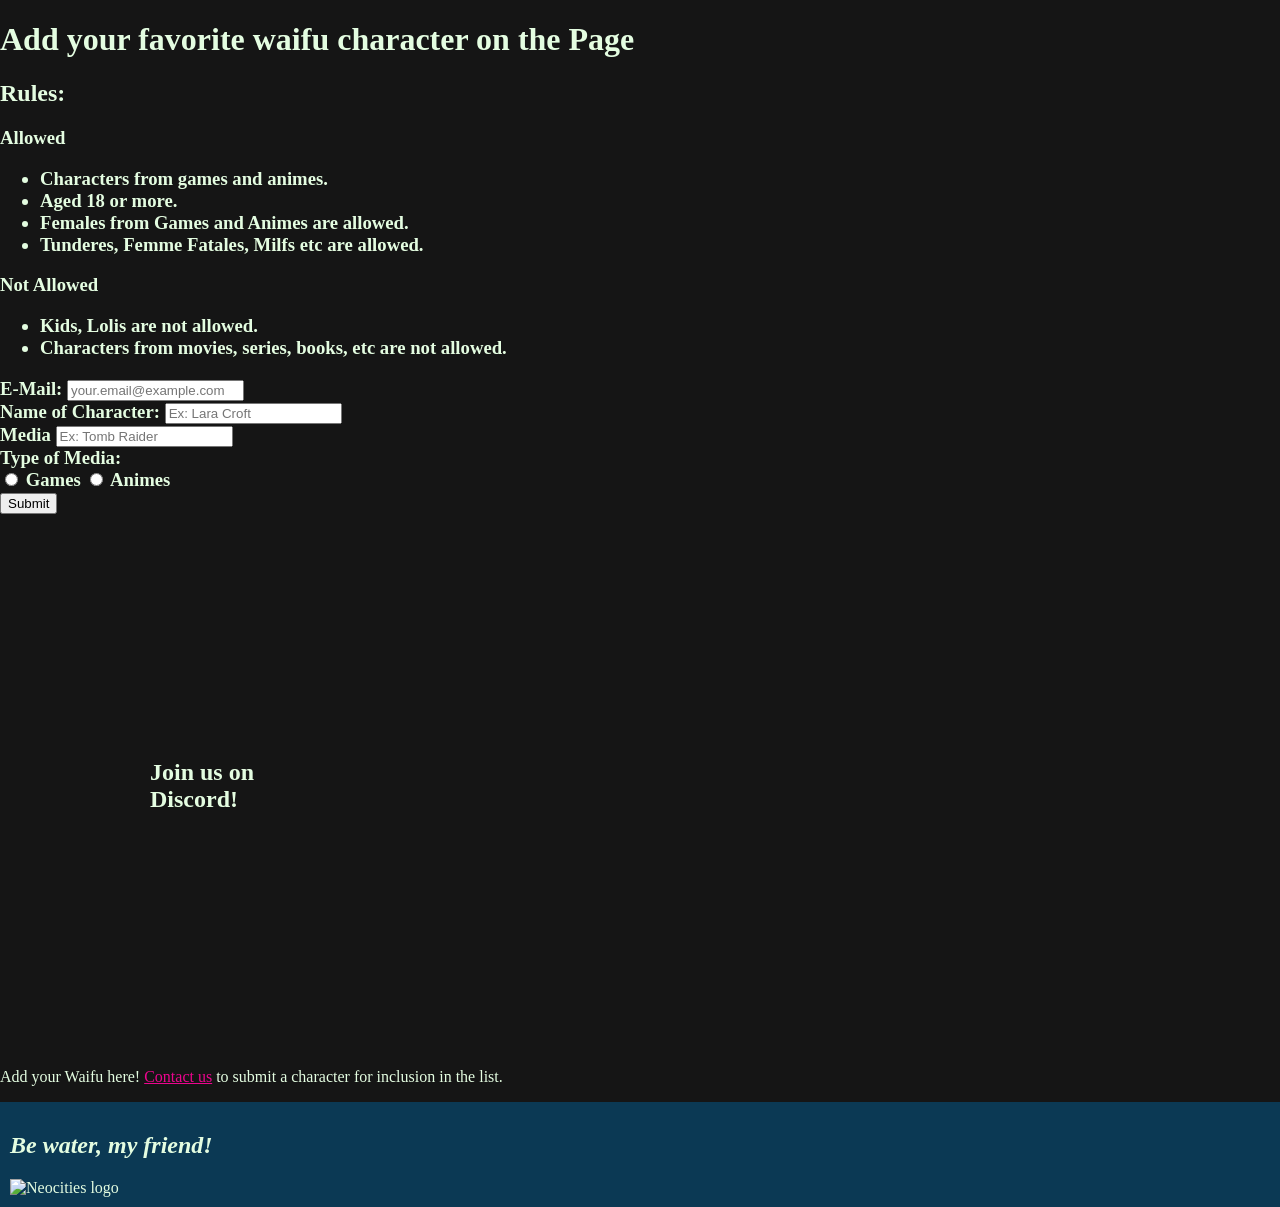
==== public/contact.html @ 46359eb1 "UPDATE: Add carousel effect on script.js, add more CSS styles, create profile page for Lightning Far" ====
<!DOCTYPE html>
<html lang="pt-BR">
<head>
    <meta charset="UTF-8">
    <meta name="viewport" content="width=device-width, initial-scale=1.0">
    <title>Contact Us - Suggestion of Characters</title>
    <link rel="stylesheet" href="css/style.css">
    <script src="js/script.js"></script>
</head>
<body>
    <div class="contact-container">
        <h1>Add your favorite waifu character on the Page</h1>
        <h2>Rules:</h2>
        <h3>Allowed<h3>
        <ul>
            <li>Characters from games and animes.</li>
            <li>Aged 18 or more.</li>
            <li>Females from Games and Animes are allowed.</li>
            <li>Tunderes, Femme Fatales, Milfs etc are allowed.</li>
        </ul>
        <h3>Not Allowed<h3>
        <ul>
            <li>Kids, Lolis are not allowed.</li>
            <li>Characters from movies, series, books, etc are not allowed.</li>
        </ul>
        <form id="contactForm">
            <div class="form-group">
                <label for="email">E-Mail:</label>
                <input type="email" id="email" name="email" placeholder="your.email@example.com" required>
            </div>

            <div class="form-group">
                <label for="characterName">Name of Character:</label>
                <input type="text" id="characterName" name="characterName" placeholder="Ex: Lara Croft" required>
            </div>

            <div class="form-group">
                <label for="mediaOrigin">Media</label>
                <input type="text" id="mediaOrigin" name="mediaOrigin" placeholder="Ex: Tomb Raider" required>
            </div>

            <div class="form-group">
                <label>Type of Media:</label>
                <div class="radio-group">
                    <label>
                        <input type="radio" name="mediaType" value="Games" required>
                        Games
                    </label>
                    <label>
                        <input type="radio" name="mediaType" value="Animes" required>
                        Animes
                    </label>
                </div>
            </div>
            <button type="submit" class="submit-btn">Submit</button>
        </form>
    </div>
    <div class="discord-widget">
        <h2>Join us on Discord!</h2>
        <iframe src="https://discord.com/widget?id=1265509683045859451&theme=dark" width="350" height="500" allowtransparency="true" frameborder="0" sandbox="allow-popups allow-popups-to-escape-sandbox allow-same-origin allow-scripts"></iframe>
    </div>
    <div>
        <p>Add your Waifu here! <a href="./contact.html">Contact us</a> to submit a character for inclusion in the list.</p>
    </div>
    <footer>
        <h2><em>Be water, my friend!</em></h2>
        <img src="../images/neocities.png" alt="Neocities logo">
    </footer>
</body>
</html>
---- public/css/style.css ----
/* CSS is how you can add style to your website, such as colors, fonts, and positioning of your HTML content. To learn how to do something, just try searching Google for questions like "how to change link color." */

body{
  background-color: #151515;
  color: #E4FDE1;
  margin: 0px;
  font-family: Verdana;
}

/* HEADER SECTION */
header{
  font-family: 'Jersey 25', Verdana;
  display: flex;
  align-items: center;
  justify-content: space-between;
  background-color: #0B3954;
  padding: 10px;
}

header h1 a{
  color: #E4FDE1;
  text-decoration: none;
}
/* HEADER END */


/* CONTENT SECTION */
section.content-section{
  font-family: 'Kode Mono', Verdana;
}

section.content-section{
  font-size: 18px;
  padding: 8px;
  margin: 2px 2px;
  text-align: justify;
}
/* CONTENT SECTION END */


/* WAIFU LIST STYLE CONFIG */
.waifu-wiki{
  width: 100%;
  max-width: 1000px;
  margin: 0 auto;
}

section.waifu-profile, section.waifu-story, section.waifu-gallery, section.waifu-games{
  font-family: 'Kode Mono', Verdana;
  padding: 10px;
  margin: 10px;
  border: 4px solid #1B998B;
}

section.waifu-profile{
  display: flex;
  justify-content: space-between;
  align-items: flex-start;
  flex-wrap: wrap;
  gap: 20px;
}

.waifu-info{
  flex: 1 1 48%;
  min-width: 260px;
}

.waifu-carousel{
  display: flex;
  align-items: center;
  gap: 12px;
  flex: 0 0 45%;
  min-width: 320px;
  max-width: 480px;
}

.carousel-content{
  display: flex;
  flex-direction: column;
  align-items: center;
  gap: 10px;
  width: 100%;
}

.carousel-content img{
  width: 100%;
  max-width: 360px;
  height: 420px;
  object-fit: contain;
  border: 2px solid #1B998B;
  border-radius: 10px;
}

.carousel-description{
  text-align: center;
}

.carousel-slides{
  display: none;
}

.carousel-description h3{
  margin: 0;
  font-size: 1.1rem;
}

.carousel-description p{
  margin: 6px 0 0;
  font-size: 0.95rem;
  line-height: 1.4;
}

.carousel-btn{
  border: none;
  background: #1B998B;
  color: #151515;
  font-size: 22px;
  width: 48px;
  height: 48px;
  border-radius: 12px;
  cursor: pointer;
  transition: transform 0.2s ease, background 0.2s ease;
}

.carousel-btn:hover{
  transform: scale(1.05);
  background: #EC058E;
  color: #ffffff;
}

@media (max-width: 860px){
  section.waifu-profile{
    flex-direction: column;
    align-items: center;
  }

  .waifu-carousel{
    width: 100%;
    justify-content: center;
  }
}

div.gallery-images{
  display: grid;
  grid-template-columns: repeat(auto-fit, minmax(220px, 1fr));
  gap: 20px;
  font-size: 12px;
}

div.gallery-images > div{
  display: flex;
  flex-direction: column;
  align-items: center;
  text-align: center;
}

div.gallery-images img{
  width: 100%;
  height: 240px;
  object-fit: cover;
  border: 2px solid #1B998B;
  border-radius: 8px;
}

div.gallery-images p{
  margin: 10px 0 0;
  line-height: 1.4;
}

/* WAIFU LIST STYLE CONFIG END */

/* COLOR CONFIG */
.red{
  color: #E63946;
}
.green{
  color: #09E85E;
}
.aqua-blue{
  color: #0ACDFF;
}
.platinum{
  color: #E5E9EC;
}
/* COLOR CONFIG END */

/* DISCORD WIDGET */
.discord-widget{
  font-family: 'Kode Mono', Verdana;
  width: 100%;
  max-width: 1000px;
  margin: 10px auto;
  box-sizing: border-box;
  display: flex;
  flex-wrap: nowrap;
  justify-content: space-between;
  align-items: center;
  padding: 10px;
  gap: 20px;
}

.discord-widget > div:first-child{
  flex: 1 1 auto;
  min-width: 300px;
}

.discord-widget > div:last-child{
  flex: 0 0 auto;
  width: 420px;
}

.discord-widget h2{
  margin: 0 0 12px;
}

.discord-widget p{
  margin: 0;
  line-height: 1.5;
}

.discord-widget iframe{
  width: 100%;
  height: 500px;
  border: none;
}

@media (max-width: 860px) {
  .discord-widget{
    flex-wrap: wrap;
    flex-direction: column;
    align-items: stretch;
  }

  .discord-widget > div:last-child{
    width: 100%;
  }
}
/* DISCORD WIDGET END */

footer{
  font-family: 'Protest Revolution', Verdana;
  background-color: #0B3954;
  padding: 10px;
  color: #E4FDE1;
}

a{
  color: #EC058E;
}

/* GAMES COVERS SECTION */
.games-covers{
  display: flex;
  flex-wrap: wrap;
  justify-content: space-around;
  align-items: flex-start;
  gap: 30px;
  padding: 20px;
  margin: 20px 10px;
}

.games-covers > div{
  display: flex;
  flex-direction: column;
  align-items: center;
  text-align: center;
  flex: 0 1 220px;
}

.games-covers a{
  display: inline-block;
  transition: transform 0.3s ease;
}

.games-covers img{
  max-width: 200px;
  height: auto;
  border: 2px solid #1B998B;
  border-radius: 8px;
}

.games-covers p{
  font-size: 12px;
  margin: 10px 0 0;
  line-height: 1.4;
}

.games-covers a:hover img{
  transform: scale(1.05);
  border-color: #EC058E;
}
/* GAMES COVERS SECTION END */

/* SUGGESTIONS SECTION */

.suggestions-section{
  font-family: 'Kode Mono', Verdana;
  background-color: #1B998B;
  color: #151515;
  padding: 20px;
  margin: 20px 10px;
  text-align: center;
  border-radius: 8px;
}

.suggestions-section a{
  color: #EC058E;
  font-weight: bold;
  text-decoration: none;
}
.suggestions-section a:hover{
  text-decoration: underline;
}
/* SUGGESTIONS SECTION END */
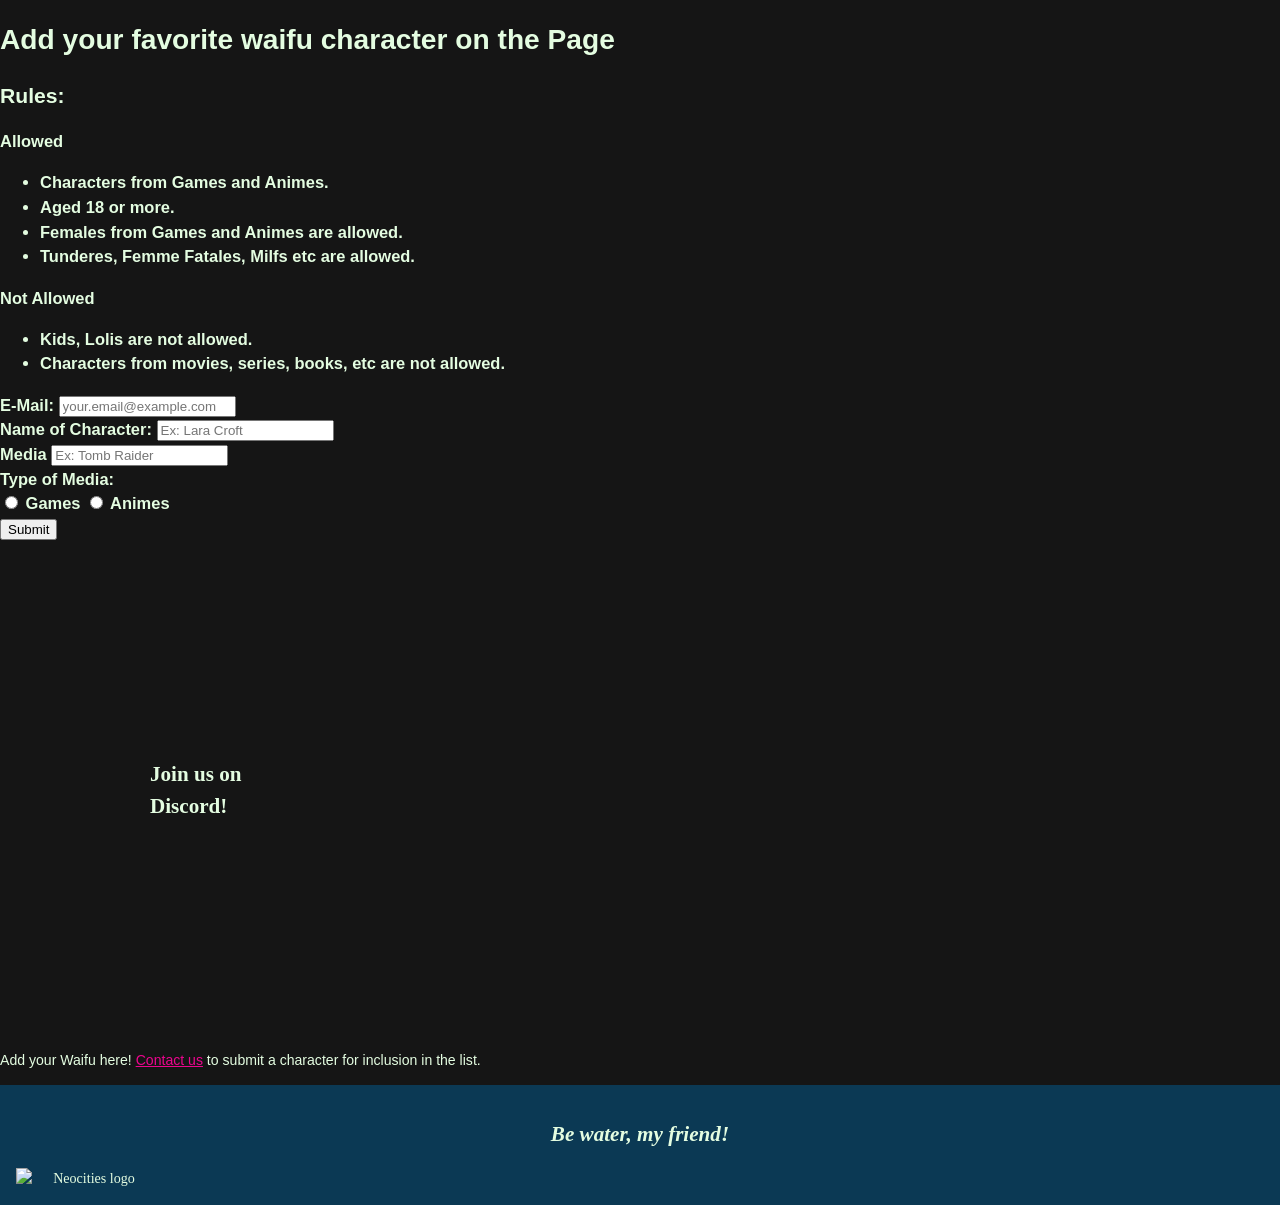
==== commit 13790386: "UPDATE: Add more waifus and add more responsive and better layout for mobile users" ====
--- a/public/contact.html
+++ b/public/contact.html
@@ -13,7 +13,7 @@
         <h2>Rules:</h2>
         <h3>Allowed<h3>
         <ul>
-            <li>Characters from games and animes.</li>
+            <li>Characters from Games and Animes.</li>
             <li>Aged 18 or more.</li>
             <li>Females from Games and Animes are allowed.</li>
             <li>Tunderes, Femme Fatales, Milfs etc are allowed.</li>
--- a/public/css/style.css
+++ b/public/css/style.css
@@ -1,10 +1,35 @@
 /* CSS is how you can add style to your website, such as colors, fonts, and positioning of your HTML content. To learn how to do something, just try searching Google for questions like "how to change link color." */
+
+*,
+*::before,
+*::after{
+  box-sizing: border-box;
+}
+
+html{
+  font-family: Verdana, sans-serif;
+  line-height: 1.5;
+  scroll-behavior: smooth;
+}
 
 body{
   background-color: #151515;
   color: #E4FDE1;
-  margin: 0px;
-  font-family: Verdana;
+  margin: 0;
+  min-height: 100vh;
+  font-size: clamp(14px, 1.1vw, 16px);
+}
+
+img, iframe, video, embed, object{
+  max-width: 100%;
+  height: auto;
+  display: block;
+}
+
+main{
+  max-width: 1200px;
+  margin: 0 auto;
+  padding: 0 16px 24px;
 }
 
 /* HEADER SECTION */
@@ -14,13 +39,24 @@
   align-items: center;
   justify-content: space-between;
   background-color: #0B3954;
-  padding: 10px;
+  padding: 16px;
+  gap: 16px;
+  flex-wrap: wrap;
+}
+
+header h1{
+  margin: 0;
+  font-size: clamp(1.5rem, 2.5vw, 2.8rem);
 }
 
 header h1 a{
   color: #E4FDE1;
   text-decoration: none;
 }
+
+header div:last-child{
+  font-size: clamp(0.95rem, 1.2vw, 1.1rem);
+}
 /* HEADER END */
 
 
@@ -30,10 +66,30 @@
 }
 
 section.content-section{
-  font-size: 18px;
-  padding: 8px;
-  margin: 2px 2px;
+  font-size: clamp(1rem, 1.1vw, 1.1rem);
+  padding: 18px;
+  margin: 12px auto;
   text-align: justify;
+  max-width: 1000px;
+  background-color: rgba(11, 57, 84, 0.08);
+  border-radius: 16px;
+}
+
+section.content-section h2{
+  margin-top: 0;
+  font-size: clamp(1.4rem, 2vw, 2rem);
+}
+
+section.content-section p, section.content-section li{
+  margin-bottom: 12px;
+}
+
+section.content-section ul{
+  padding-left: 1.2rem;
+}
+
+section.content-section a{
+  color: #EC058E;
 }
 /* CONTENT SECTION END */
 
@@ -47,9 +103,11 @@
 
 section.waifu-profile, section.waifu-story, section.waifu-gallery, section.waifu-games{
   font-family: 'Kode Mono', Verdana;
-  padding: 10px;
-  margin: 10px;
+  padding: 16px;
+  margin: 16px auto;
   border: 4px solid #1B998B;
+  border-radius: 18px;
+  max-width: 1100px;
 }
 
 section.waifu-profile{
@@ -70,7 +128,7 @@
   align-items: center;
   gap: 12px;
   flex: 0 0 45%;
-  min-width: 320px;
+  min-width: 260px;
   max-width: 480px;
 }
 
@@ -85,14 +143,21 @@
 .carousel-content img{
   width: 100%;
   max-width: 360px;
-  height: 420px;
+  height: auto;
+  aspect-ratio: 4 / 5;
   object-fit: contain;
   border: 2px solid #1B998B;
   border-radius: 10px;
 }
 
+/* Ensure carousel images don't overflow on large screens and stay responsive */
+.carousel-content img{
+  max-height: 620px;
+}
+
 .carousel-description{
   text-align: center;
+  width: 100%;
 }
 
 .carousel-slides{
@@ -140,6 +205,19 @@
   }
 }
 
+@media(max-width: 640px){
+  .waifu-carousel{
+    flex-direction: column;
+    min-width: auto;
+  }
+
+  .carousel-btn{
+    width: 44px;
+    height: 44px;
+    font-size: 20px;
+  }
+}
+
 div.gallery-images{
   display: grid;
   grid-template-columns: repeat(auto-fit, minmax(220px, 1fr));
@@ -167,6 +245,16 @@
   line-height: 1.4;
 }
 
+@media (max-width: 640px){
+  div.gallery-images{
+    grid-template-columns: 1fr;
+  }
+
+  div.gallery-images img{
+    height: auto;
+  }
+}
+
 /* WAIFU LIST STYLE CONFIG END */
 
 /* COLOR CONFIG */
@@ -220,11 +308,13 @@
 
 .discord-widget iframe{
   width: 100%;
-  height: 500px;
   border: none;
-}
-
-@media (max-width: 860px) {
+  aspect-ratio: 16 / 9;
+  height: auto;
+  max-height: 560px;
+}
+
+@media(max-width: 860px){
   .discord-widget{
     flex-wrap: wrap;
     flex-direction: column;
@@ -235,13 +325,119 @@
     width: 100%;
   }
 }
+
+@media(max-width: 640px){
+  .discord-widget iframe{
+    aspect-ratio: 4 / 3;
+    max-height: 320px;
+  }
+}
+
+@media (max-width: 1024px){
+  section.content-section, section.waifu-profile, section.waifu-story, section.waifu-gallery, section.waifu-games, .suggestions-section{
+    margin-left: 12px;
+    margin-right: 12px;
+  }
+
+  .waifu-carousel{
+    flex: 1 1 100%;
+    max-width: 100%;
+  }
+
+  .waifu-info{
+    flex: 1 1 100%;
+    min-width: auto;
+  }
+}
+
+@media(max-width: 768px){
+  header{
+    justify-content: center;
+  }
+
+  header div:last-child{
+    width: 100%;
+    text-align: center;
+  }
+
+  section.content-section{
+    margin: 10px 8px;
+    padding: 14px;
+  }
+
+  .discord-widget{
+    padding: 14px;
+  }
+
+  .games-covers{
+    flex-direction: column;
+    align-items: center;
+  }
+
+  .games-covers > div{
+    flex: 1 1 100%;
+  }
+}
+
+@media(max-width: 540px){
+  main{
+    padding: 0 12px 18px;
+  }
+
+  header{
+    padding: 14px 12px;
+  }
+
+  header h1{
+    font-size: clamp(1.4rem, 6vw, 2rem);
+  }
+
+  .waifu-carousel{
+    gap: 8px;
+  }
+
+  .carousel-btn{
+    width: 40px;
+    height: 40px;
+    font-size: 18px;
+  }
+
+  .carousel-content img{
+    aspect-ratio: 3 / 4;
+    max-height: 520px;
+  }
+
+  section.content-section{
+    border-width: 3px;
+  }
+
+  .discord-widget iframe{
+    height: 260px;
+  }
+
+  .games-covers{
+    gap: 16px;
+    margin: 16px 8px;
+  }
+
+  footer img{
+    max-width: 120px;
+  }
+}
+
 /* DISCORD WIDGET END */
 
 footer{
   font-family: 'Protest Revolution', Verdana;
   background-color: #0B3954;
-  padding: 10px;
+  padding: 16px;
   color: #E4FDE1;
+  text-align: center;
+}
+
+footer img{
+  max-width: 140px;
+  margin-top: 12px;
 }
 
 a{
@@ -311,4 +507,69 @@
 .suggestions-section a:hover{
   text-decoration: underline;
 }
+/* SUGGESTIONS SECTION END */
+
+/* GAMES COVERS SECTION */
+.games-covers{
+  display: flex;
+  flex-wrap: wrap;
+  justify-content: space-around;
+  align-items: flex-start;
+  gap: 30px;
+  padding: 20px;
+  margin: 20px 10px;
+}
+
+.games-covers > div{
+  display: flex;
+  flex-direction: column;
+  align-items: center;
+  text-align: center;
+  flex: 0 1 220px;
+}
+
+.games-covers a{
+  display: inline-block;
+  transition: transform 0.3s ease;
+}
+
+.games-covers img{
+  max-width: 200px;
+  height: auto;
+  border: 2px solid #1B998B;
+  border-radius: 8px;
+}
+
+.games-covers p{
+  font-size: 12px;
+  margin: 10px 0 0;
+  line-height: 1.4;
+}
+
+.games-covers a:hover img{
+  transform: scale(1.05);
+  border-color: #EC058E;
+}
+/* GAMES COVERS SECTION END */
+
+/* SUGGESTIONS SECTION */
+
+.suggestions-section{
+  font-family: 'Kode Mono', Verdana;
+  background-color: #1B998B;
+  color: #151515;
+  padding: 20px;
+  margin: 20px 10px;
+  text-align: center;
+  border-radius: 8px;
+}
+
+.suggestions-section a{
+  color: #EC058E;
+  font-weight: bold;
+  text-decoration: none;
+}
+.suggestions-section a:hover{
+  text-decoration: underline;
+}
 /* SUGGESTIONS SECTION END */
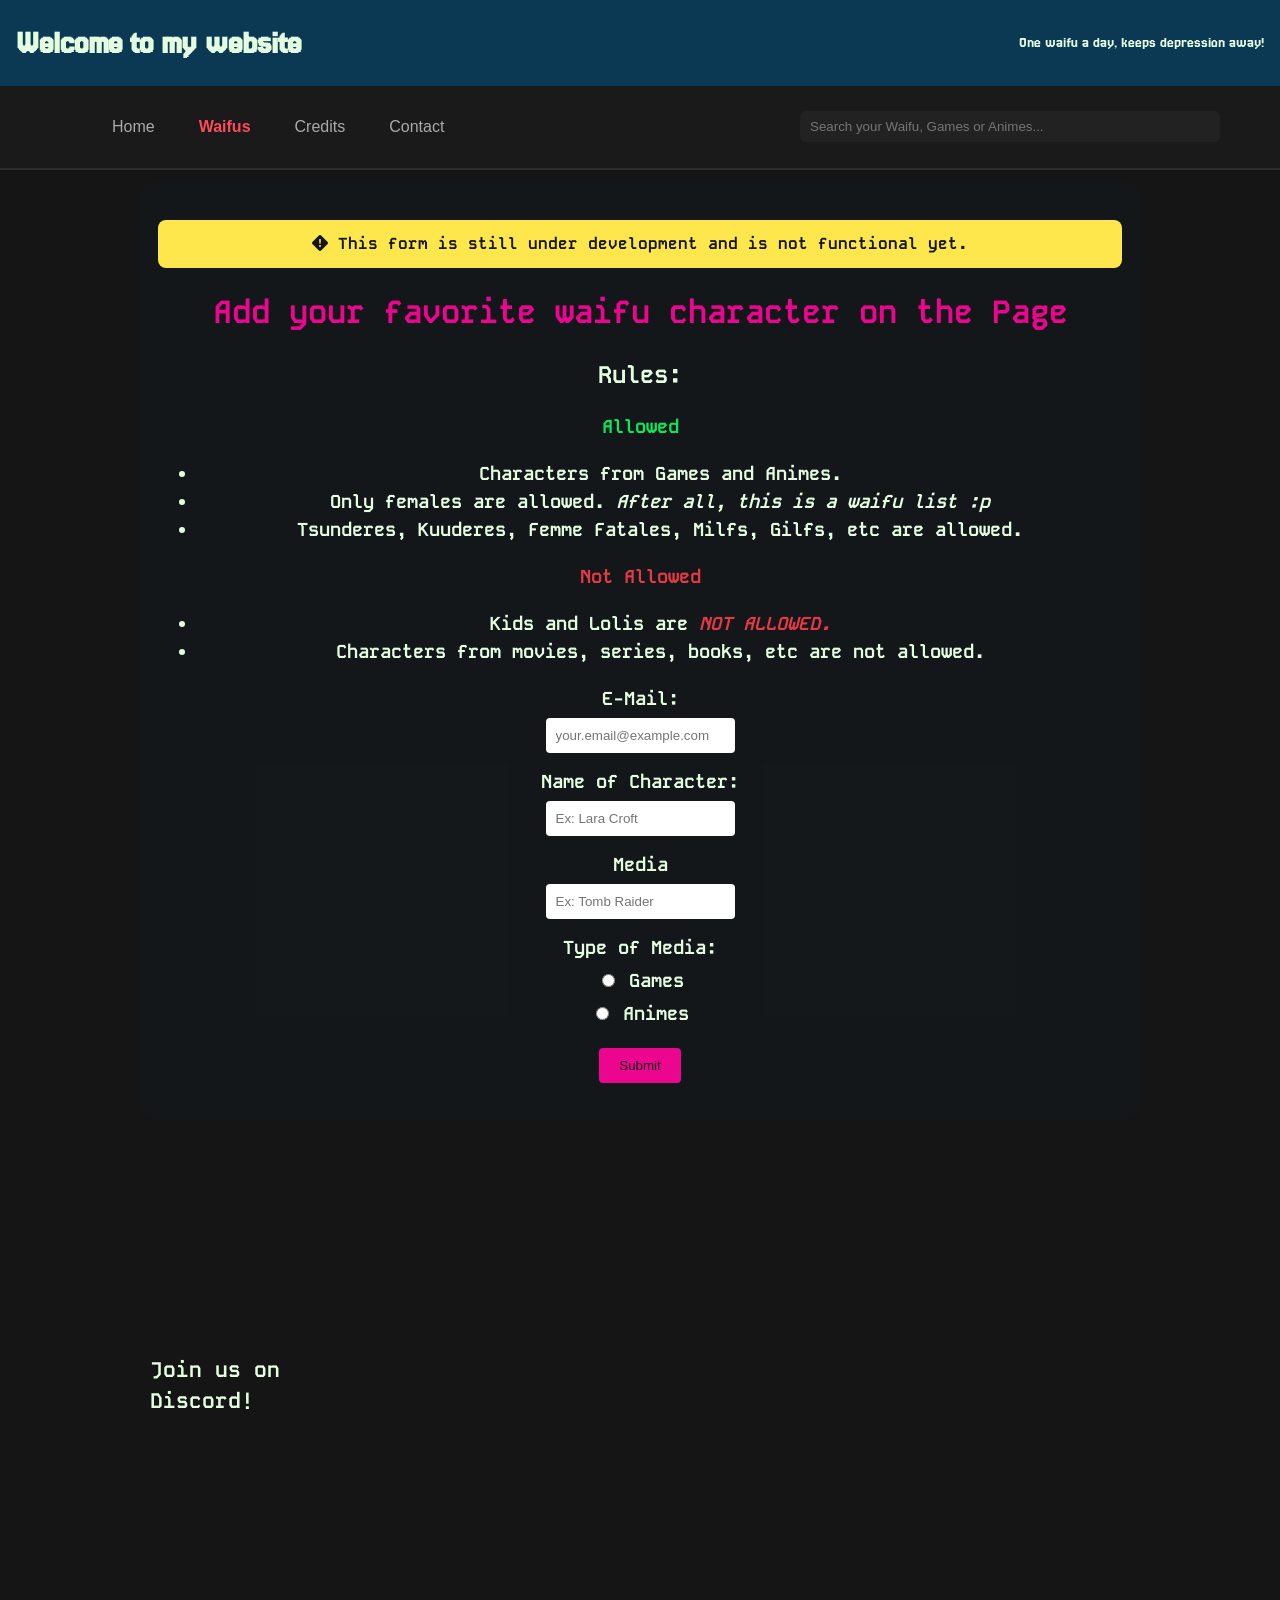
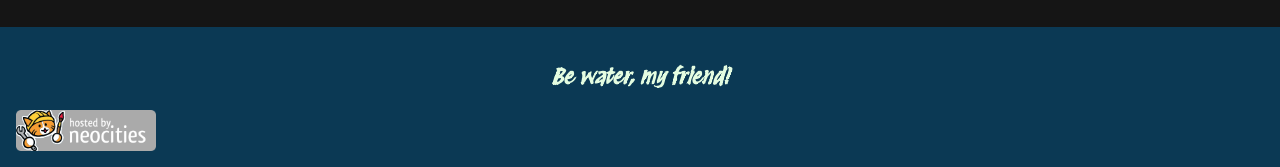
==== commit 6c4dc817: "UPDATE: Add search bar; finish Jun Kazama's page; warning and observation section, more colors, more" ====
--- a/public/contact.html
+++ b/public/contact.html
@@ -4,23 +4,70 @@
     <meta charset="UTF-8">
     <meta name="viewport" content="width=device-width, initial-scale=1.0">
     <title>Contact Us - Suggestion of Characters</title>
-    <link rel="stylesheet" href="css/style.css">
-    <script src="js/script.js"></script>
+    <link rel="stylesheet" href="./css/style.css">
+    <!-- GOOGLE FONTS SECTION -->
+    <link rel="preconnect" href="https://fonts.googleapis.com">
+    <link rel="preconnect" href="https://fonts.gstatic.com" crossorigin>
+    <link href="https://fonts.googleapis.com/css2?family=Jersey+25&display=swap" rel="stylesheet">
+    <link href="https://fonts.googleapis.com/css2?family=Protest+Revolution&display=swap" rel="stylesheet">
+    <link href="https://fonts.googleapis.com/css2?family=Kode+Mono:wght@400..700&display=swap" rel="stylesheet">
+
+    <!-- FAVICON SECTION -->
+    <link rel="apple-touch-icon" sizes="180x180" href="./images/favicon/apple-touch-icon.png">
+    <link rel="icon" type="image/png" sizes="32x32" href="./images/favicon/favicon-32x32.png">
+    <link rel="icon" type="image/png" sizes="16x16" href="./images/favicon/favicon-16x16.png">
+    <link rel="manifest" href="./images/favicon/site.webmanifest">
+
+    <!-- ICONS SECTION -->
+    <link rel="stylesheet" href="https://cdn.jsdelivr.net/npm/bootstrap-icons@1.13.1/font/bootstrap-icons.min.css">
 </head>
 <body>
+    <header>
+        <div>
+            <h1><a href="./index.html">Welcome to my website</a></h1>
+        </div>
+
+        <div>
+            <p>One waifu a day, keeps depression away!</p>
+        </div>
+    </header>
+
+    <nav class="navbar">
+        <div class="nav-container">
+
+            <button id="navToggle" class="nav-toggle" aria-expanded="false" aria-label="Abrir menu">
+                <span class="hamburger"></span>
+            </button>
+
+            <ul class="nav-menu">
+                <li><a href="./index.html" class="nav-link">Home</a></li>
+                <li><a href="./waifulist/waifus.html" class="nav-link active">Waifus</a></li>
+                <li><a href="./credits.html" class="nav-link">Credits</a></li>
+                <li><a href="./contact.html" class="nav-link">Contact</a></li>
+            </ul>
+            <div class="search-wrapper">
+                <input type="text" id="searchBar" placeholder="Search your Waifu, Games or Animes..." oninput="filtrarWaifus()" autocomplete="off">
+                <div id="searchSuggestions" class="search-suggestions" aria-live="polite"></div>
+            </div>
+        </div>
+    </nav>
+
+    <main>
     <div class="contact-container">
+        <div class="warning-section">
+            <p><i class="bi bi-exclamation-diamond-fill"></i> This form is still under development and is not functional yet.</p>
+        </div>
         <h1>Add your favorite waifu character on the Page</h1>
         <h2>Rules:</h2>
-        <h3>Allowed<h3>
+        <h3 class="green">Allowed<h3>
         <ul>
             <li>Characters from Games and Animes.</li>
-            <li>Aged 18 or more.</li>
-            <li>Females from Games and Animes are allowed.</li>
-            <li>Tunderes, Femme Fatales, Milfs etc are allowed.</li>
+            <li>Only females are allowed. <em>After all, this is a waifu list :p</em></li>
+            <li>Tsunderes, Kuuderes, Femme Fatales, Milfs, Gilfs, etc are allowed.</li>
         </ul>
-        <h3>Not Allowed<h3>
+        <h3 class="red">Not Allowed<h3>
         <ul>
-            <li>Kids, Lolis are not allowed.</li>
+            <li>Kids and Lolis are <em class="red">NOT ALLOWED.</em></li>
             <li>Characters from movies, series, books, etc are not allowed.</li>
         </ul>
         <form id="contactForm">
@@ -55,16 +102,15 @@
             <button type="submit" class="submit-btn">Submit</button>
         </form>
     </div>
+    </main>
     <div class="discord-widget">
         <h2>Join us on Discord!</h2>
         <iframe src="https://discord.com/widget?id=1265509683045859451&theme=dark" width="350" height="500" allowtransparency="true" frameborder="0" sandbox="allow-popups allow-popups-to-escape-sandbox allow-same-origin allow-scripts"></iframe>
     </div>
-    <div>
-        <p>Add your Waifu here! <a href="./contact.html">Contact us</a> to submit a character for inclusion in the list.</p>
-    </div>
     <footer>
         <h2><em>Be water, my friend!</em></h2>
-        <img src="../images/neocities.png" alt="Neocities logo">
+        <img src="./images/neocities.png" alt="Neocities logo">
     </footer>
+    <script src="./js/script.js"></script>
 </body>
 </html>
--- a/public/css/style.css
+++ b/public/css/style.css
@@ -144,7 +144,6 @@
   width: 100%;
   max-width: 360px;
   height: auto;
-  aspect-ratio: 4 / 5;
   object-fit: contain;
   border: 2px solid #1B998B;
   border-radius: 10px;
@@ -261,15 +260,68 @@
 .red{
   color: #E63946;
 }
+.cherry-red{
+  color: #C5283D;
+}
+.strawberry-red{
+  color: #F71735;
+}
+.tomato-jam{
+  color: #C3423F;
+}
+.crimson-red{
+  color: #A4133C;
+}
+
 .green{
   color: #09E85E;
 }
+.malachite{
+  color: #16DB65;
+}
+.sea-green{
+  color: #058C42;
+}
+.yellow-green{
+  color: #9BC53D;
+}
+
+
+.canary-yellow{
+  color: #EDF060;
+}
+.golden-pollen{
+  color: #FFD23F;
+}
+.banana-cream{
+  color: #FDE74C;
+}
+
+
 .aqua-blue{
   color: #0ACDFF;
 }
+.turquoise-blue{
+  color: #41EAD4;
+}
+.fresh-sky{
+  color: #00A7E1;
+}
+.deep-space-blue{
+  color: #003459;
+}
+.cerulean{
+  color: #007EA7;
+}
+.sky-surge{
+  color: #5BC0EB;
+}
+
 .platinum{
   color: #E5E9EC;
 }
+
+
 /* COLOR CONFIG END */
 
 /* DISCORD WIDGET */
@@ -334,7 +386,7 @@
 }
 
 @media (max-width: 1024px){
-  section.content-section, section.waifu-profile, section.waifu-story, section.waifu-gallery, section.waifu-games, .suggestions-section{
+  section.content-section, section.waifu-profile, section.waifu-story, section.waifu-gallery, section.waifu-games, .suggestions-section, .contact-container{
     margin-left: 12px;
     margin-right: 12px;
   }
@@ -360,7 +412,7 @@
     text-align: center;
   }
 
-  section.content-section{
+  section.content-section, .contact-container{
     margin: 10px 8px;
     padding: 14px;
   }
@@ -407,7 +459,7 @@
     max-height: 520px;
   }
 
-  section.content-section{
+  section.content-section, .contact-container{
     border-width: 3px;
   }
 
@@ -572,4 +624,313 @@
 .suggestions-section a:hover{
   text-decoration: underline;
 }
-/* SUGGESTIONS SECTION END */+/* SUGGESTIONS SECTION END */
+
+/* CONTACT SECTION */
+.contact-container{
+  font-family: 'Kode Mono', Verdana;
+  font-size: clamp(1rem, 1.1vw, 1.1rem);
+  background-color: rgba(11, 57, 84, 0.08);
+  color: #E4FDE1;
+  padding: 18px;
+  margin: 12px auto;
+  max-width: 1000px;
+  text-align: justify;
+  border-radius: 16px;
+}
+
+.contact-container h1{
+  color: #EC058E;
+  text-align: center;
+  margin-bottom: 16px;
+}
+
+.contact-container h2, .contact-container h3{
+  text-align: center;
+}
+
+.contact-container form{
+  display: flex;
+  flex-direction: column;
+  align-items: center;
+}
+
+.form-group{
+  margin-bottom: 15px;
+}
+
+.form-group label{
+  display: block;
+  margin-bottom: 5px;
+}
+
+.form-group input{
+  padding: 10px;
+  border: none;
+  border-radius: 4px;
+}
+
+.submit-btn{
+  background-color: #EC058E;
+  color: #151515;
+  border: none;
+  padding: 10px 20px;
+  border-radius: 4px;
+}
+
+/* MESSAGE SECTION */
+div.warning-section, div.observation-section, div.critical-section{
+  color: #151515;
+  font-weight: bold;
+  padding: 12px;
+  border-radius: 8px;
+  margin: 20px 0;
+}
+
+div.warning-section p, div.observation-section p, div.critical-section p{
+  margin: 0;
+  text-align: center;
+}
+
+div.warning-section{
+  background-color: #FDE74C;
+}
+
+div.observation-section{
+  background-color: #00A7E1;
+}
+
+div.critical-section{
+  background-color: #C5283D;
+}
+
+/* ERROR PAGE SECTION */
+.error-page{
+  text-align: center;
+  padding: 20px;
+}
+/* ERROR PAGE SECTION END */
+
+/* Estilo da Barra de Navegação */
+.navbar{
+    background-color: #1a1a1a; /* Fundo escuro */
+    border-bottom: 2px solid #2d2d2d;
+    padding: 15px 0;
+    font-family: Arial, sans-serif;
+    position: sticky;
+    top: 0;
+    z-index: 1000; /* Garante que o menu fique sempre por cima ao rolar a página */
+}
+
+/* Container para centralizar o conteúdo */
+.nav-container{
+    max-width: 1200px;
+    margin: 0 auto;
+    display: flex;
+    justify-content: space-between; /* Logo na esquerda, menu na direita */
+    align-items: center;
+    padding: 0 20px;
+}
+
+.nav-toggle{
+  display: none; /* mostrado apenas em telas pequenas */
+}
+
+.nav-logo span{
+    color: #ff4a5a; /* Cor de destaque para o "List" (pode mudar para a cor que preferir) */
+}
+
+/* Lista do Menu */
+.nav-menu{
+    display: flex;
+    list-style: none;
+    gap: 20px; /* Espaçamento entre os links */
+}
+
+/* Links do Menu */
+.nav-link{
+    color: #aaaaaa;
+    text-decoration: none;
+    font-size: 16px;
+    font-weight: 500;
+    transition: color 0.3s ease;
+    padding: 8px 12px;
+    border-radius: 4px;
+}
+
+/* Efeito ao passar o mouse (Hover) */
+.nav-link:hover{
+    color: #ffffff;
+    background-color: #2d2d2d;
+}
+
+/* Link da Página Ativa */
+.nav-link.active{
+    color: #ff4a5a;
+    font-weight: bold;
+}
+
+/* Search input base styling */
+.search-wrapper{
+  position: relative;
+  min-width: 0;
+  width: 100%;
+  max-width: 420px;
+}
+
+#searchBar{
+  padding: 8px 10px;
+  border-radius: 6px;
+  border: none;
+  background: #222;
+  color: #E4FDE1;
+  outline: none;
+  box-sizing: border-box;
+  width: 100%;
+}
+
+.search-suggestions{
+  display: none;
+  position: absolute;
+  top: calc(100% + 8px);
+  left: 0;
+  width: 100%;
+  background: #111;
+  border: 1px solid #2d2d2d;
+  border-radius: 10px;
+  box-shadow: 0 14px 36px rgba(0,0,0,0.35);
+  overflow: hidden;
+  max-height: 280px;
+  overflow-y: auto;
+  z-index: 1200;
+}
+
+.search-suggestions.active{
+  display: block;
+}
+
+.search-suggestions a{
+  display: block;
+  padding: 10px 12px;
+  color: #E4FDE1;
+  text-decoration: none;
+  border-bottom: 1px solid rgba(255,255,255,0.05);
+}
+
+.search-suggestions a:last-child{
+  border-bottom: none;
+}
+
+.search-suggestions a:hover{
+  background: #222;
+}
+
+.search-suggestions .no-results{
+  padding: 10px 12px;
+  color: #999;
+}
+
+/* Allow nav items to wrap when viewport is narrow */
+.nav-container{
+  flex-wrap: wrap;
+}
+
+/* Responsive behavior: stack nav on small screens */
+@media (max-width: 820px){
+  .nav-container{
+    flex-direction: row;
+    align-items: center;
+    gap: 8px;
+    padding: 8px 12px;
+    position: relative;
+  }
+
+  /* show hamburger */
+  .nav-toggle{
+    display: inline-flex;
+    align-items: center;
+    justify-content: center;
+    background: transparent;
+    border: none;
+    width: 44px;
+    height: 44px;
+    cursor: pointer;
+    color: #E4FDE1;
+  }
+
+  .nav-toggle .hamburger{
+    display: block;
+    width: 22px;
+    height: 2px;
+    background: #E4FDE1;
+    position: relative;
+    border-radius: 2px;
+  }
+
+  .nav-toggle .hamburger::before, .nav-toggle .hamburger::after{
+    content: '';
+    position: absolute;
+    left: 0;
+    width: 22px;
+    height: 2px;
+    background: #E4FDE1;
+    border-radius: 2px;
+  }
+
+  .nav-toggle .hamburger::before{ top: -7px; }
+  .nav-toggle .hamburger::after{ top: 7px; }
+
+
+  /* Hide menu by default on small screens; when open it becomes a full-width block above the search input */
+  .nav-container{ flex-wrap: wrap; }
+
+  .nav-menu{
+    display: none !important;
+    position: static;
+    width: 100%;
+    background: transparent;
+    padding: 0;
+    margin: 8px 0 0 0;
+    list-style: none;
+    flex-direction: column;
+    gap: 6px;
+    box-shadow: none;
+    visibility: hidden;
+    opacity: 0;
+    transition: opacity 0.2s ease, visibility 0.2s ease;
+  }
+
+  .nav-menu.open{
+    display: flex !important;
+    visibility: visible;
+    opacity: 1;
+    background: #1a1a1a;
+    padding: 8px;
+    border-radius: 8px;
+    box-shadow: 0 8px 24px rgba(0,0,0,0.6);
+  }
+
+  .nav-menu li{ width: 100%; }
+
+  .nav-link{
+    display: block;
+    padding: 10px 12px;
+    border-radius: 6px;
+  }
+
+  /* Place search bar full width under the nav row */
+  #searchBar{
+    order: 3;
+    width: 100%;
+    max-width: none;
+    margin-top: 8px;
+  }
+}
+
+/* For very small screens ensure no horizontal scroll caused by long items */
+@media (max-width: 420px){
+  .nav-menu li, .nav-link{
+    white-space: normal;
+    word-break: break-word;
+  }
+}
